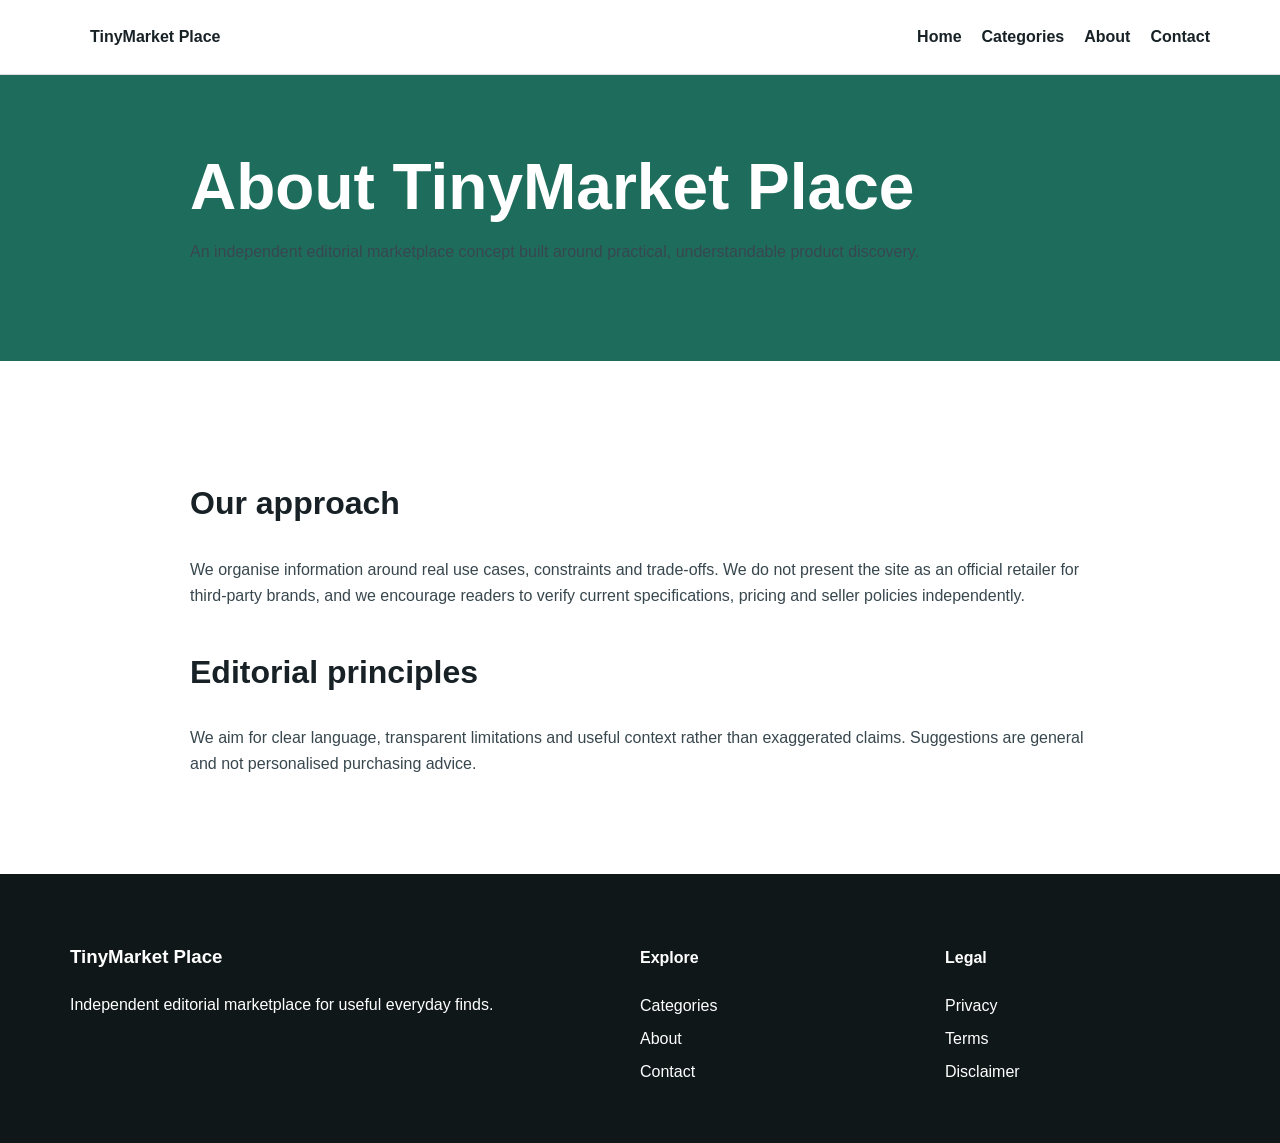
==== about.html @ 058a45a5 "Add files via upload" ====
<!doctype html><html lang="en"><head><meta charset="utf-8"><meta name="viewport" content="width=device-width,initial-scale=1">
<title>About | TinyMarket Place</title><meta name="description" content="TinyMarket Place editorial marketplace guides."><link rel="stylesheet" href="assets/css/style.css"></head><body>
<header><div class="shell nav"><a class="brand" href="index.html">TinyMarket Place</a><nav><a href="index.html">Home</a><a href="categories.html">Categories</a><a href="about.html">About</a><a href="contact.html">Contact</a></nav></div></header>
<main><section class='page-hero'><div class='shell prose'><h1>About TinyMarket Place</h1><p>An independent editorial marketplace concept built around practical, understandable product discovery.</p></div></section><section class='section'><div class='shell prose'><h2>Our approach</h2><p>We organise information around real use cases, constraints and trade-offs. We do not present the site as an official retailer for third-party brands, and we encourage readers to verify current specifications, pricing and seller policies independently.</p><h2>Editorial principles</h2><p>We aim for clear language, transparent limitations and useful context rather than exaggerated claims. Suggestions are general and not personalised purchasing advice.</p></div></section></main>
<footer><div class="shell footer-grid"><div><h3>TinyMarket Place</h3><p>Independent editorial marketplace for useful everyday finds.</p></div><div><h4>Explore</h4><a href="categories.html">Categories</a><a href="about.html">About</a><a href="contact.html">Contact</a></div><div><h4>Legal</h4><a href="privacy.html">Privacy</a><a href="terms.html">Terms</a><a href="disclaimer.html">Disclaimer</a></div></div></footer>
</body></html>
---- assets/css/style.css ----
body{margin:0;font-family:Arial,sans-serif;color:#172126;line-height:1.65}.shell{width:min(1140px,calc(100% - 40px));margin:auto}
header{position:sticky;top:0;background:#fff;border-bottom:1px solid #ddd;z-index:10}.nav{height:74px;display:flex;align-items:center;justify-content:space-between}
.brand{font-weight:800;text-decoration:none;color:#172126}.nav a{margin-left:20px;text-decoration:none;color:#172126;font-weight:700}
.hero,.page-hero{padding:80px 0}.hero{background:#f6f2e8}.page-hero{background:#1e6d5c;color:#fff}.hero-grid{display:grid;grid-template-columns:1fr 1fr;gap:50px;align-items:center}
h1{font-size:64px;line-height:1;margin:0 0 20px}h2{font-size:32px}.hero img,.card img{width:100%;object-fit:cover}.hero img{height:470px;border-radius:24px}
.section{padding:80px 0}.cards{display:grid;grid-template-columns:repeat(3,1fr);gap:20px}.card{border:1px solid #ddd;border-radius:20px;overflow:hidden}.card img{height:220px}.card div{padding:20px}
.btn{display:inline-block;background:#1e6d5c;color:#fff;text-decoration:none;padding:13px 20px;border-radius:999px;font-weight:800}.prose{max-width:900px}.prose p{color:#38474e}.prose h2{margin-top:36px}
footer{background:#101719;color:#fff;padding:50px 0}.footer-grid{display:grid;grid-template-columns:2fr 1fr 1fr;gap:40px}.footer-grid a{display:block;color:#fff;text-decoration:none;margin:7px 0}
@media(max-width:800px){.hero-grid,.cards,.footer-grid{grid-template-columns:1fr}h1{font-size:44px}.nav nav{display:none}}
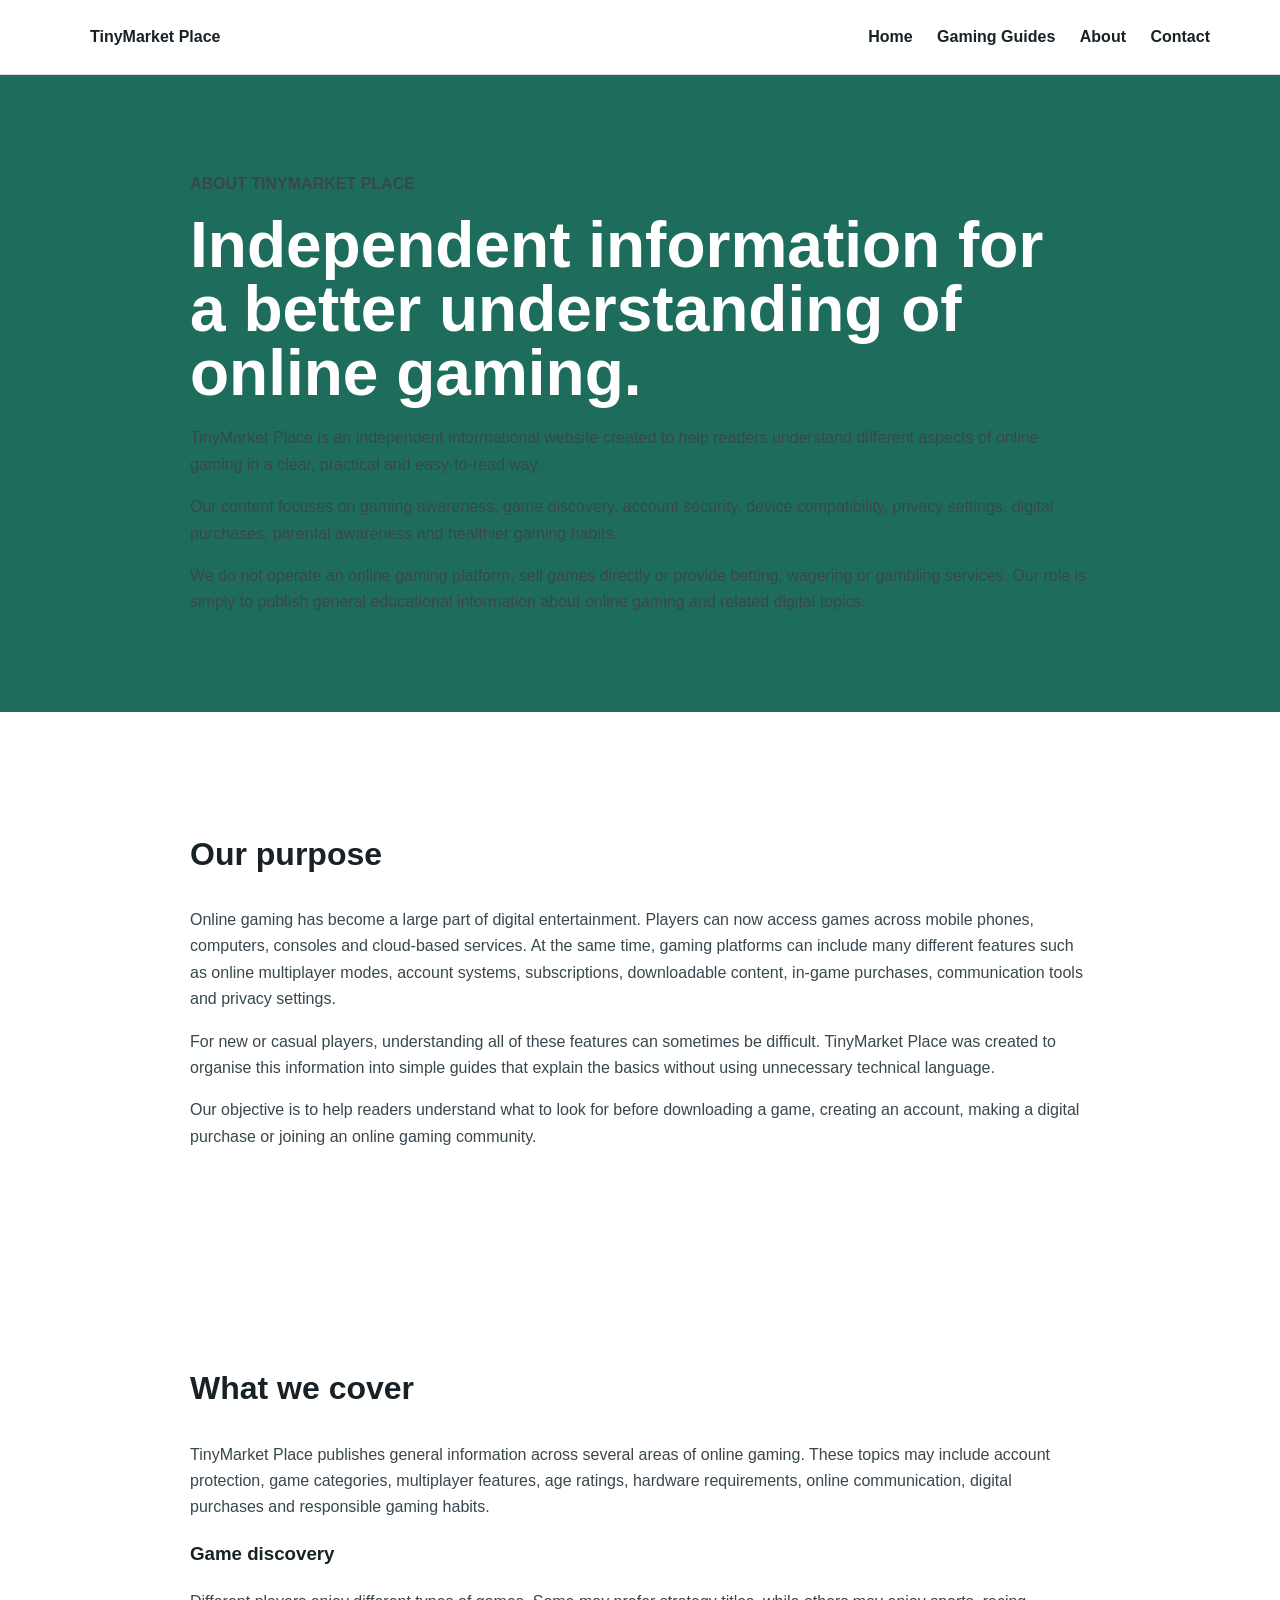
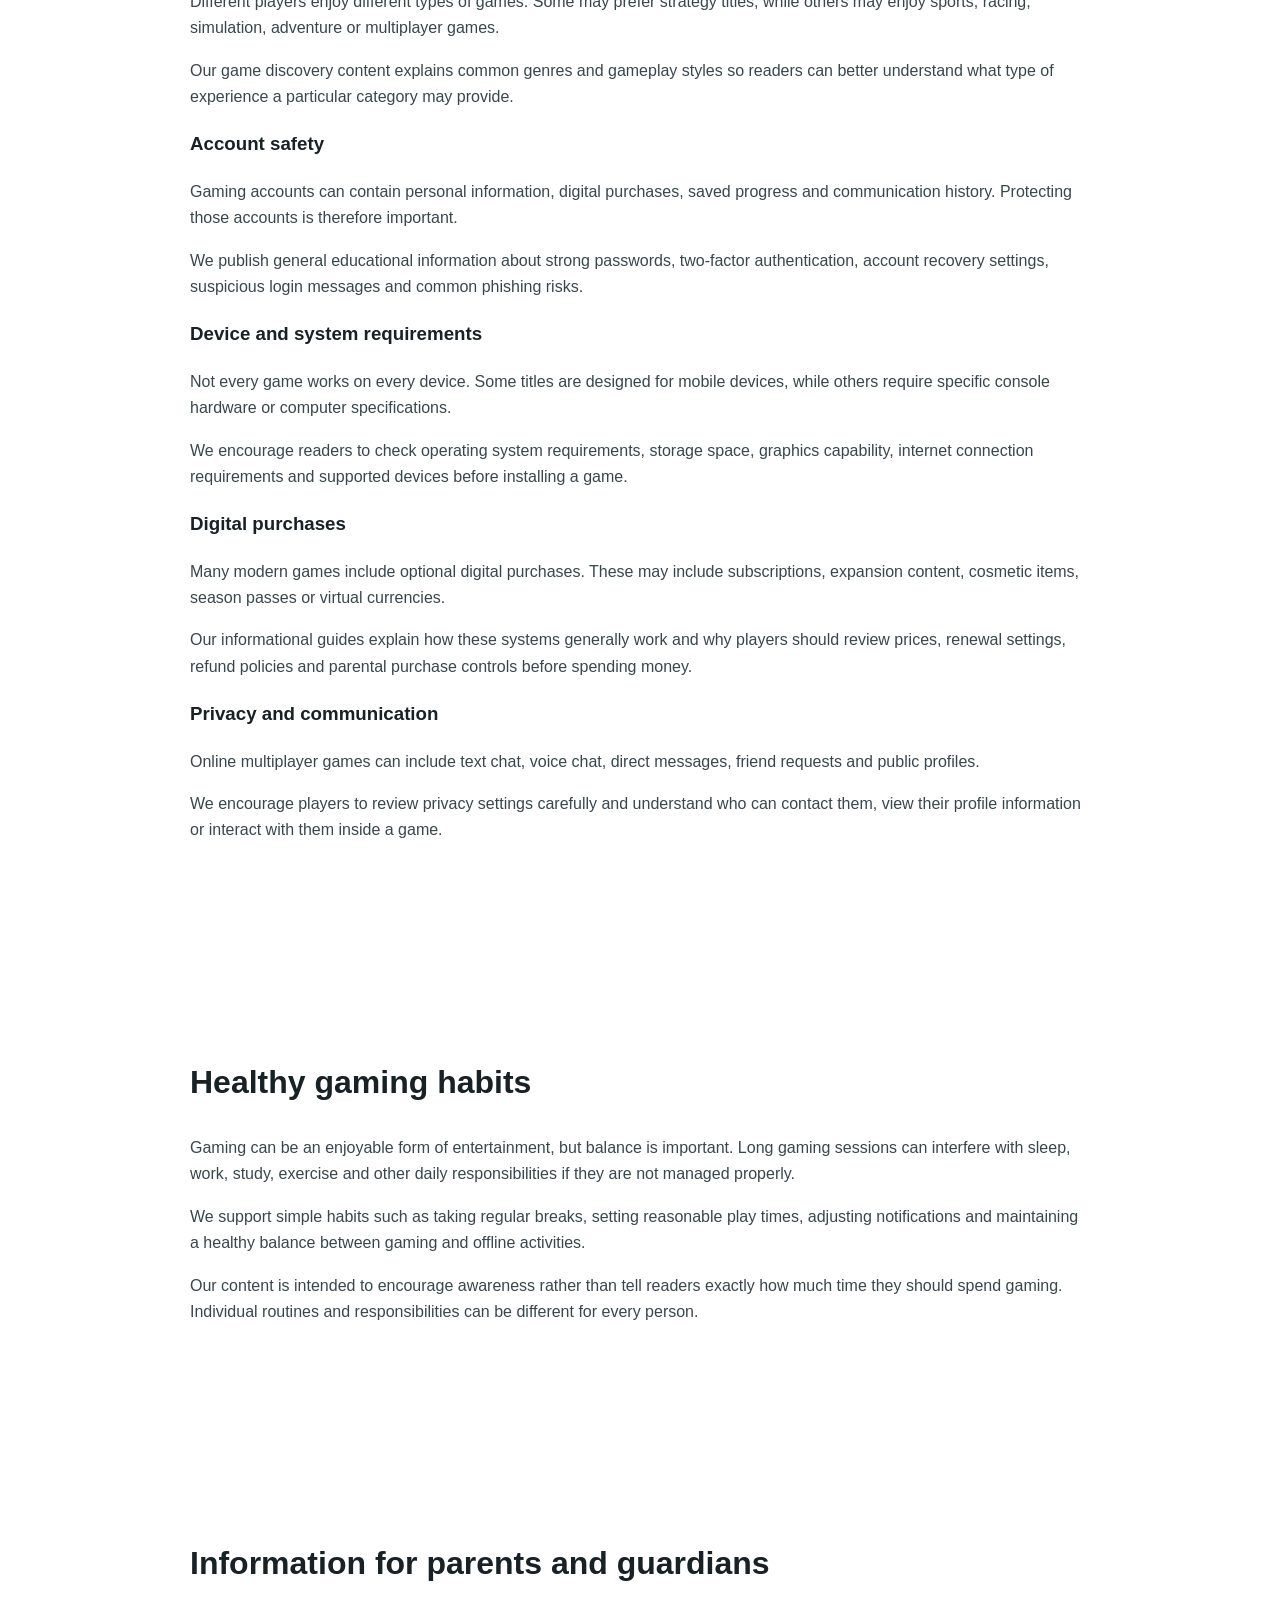
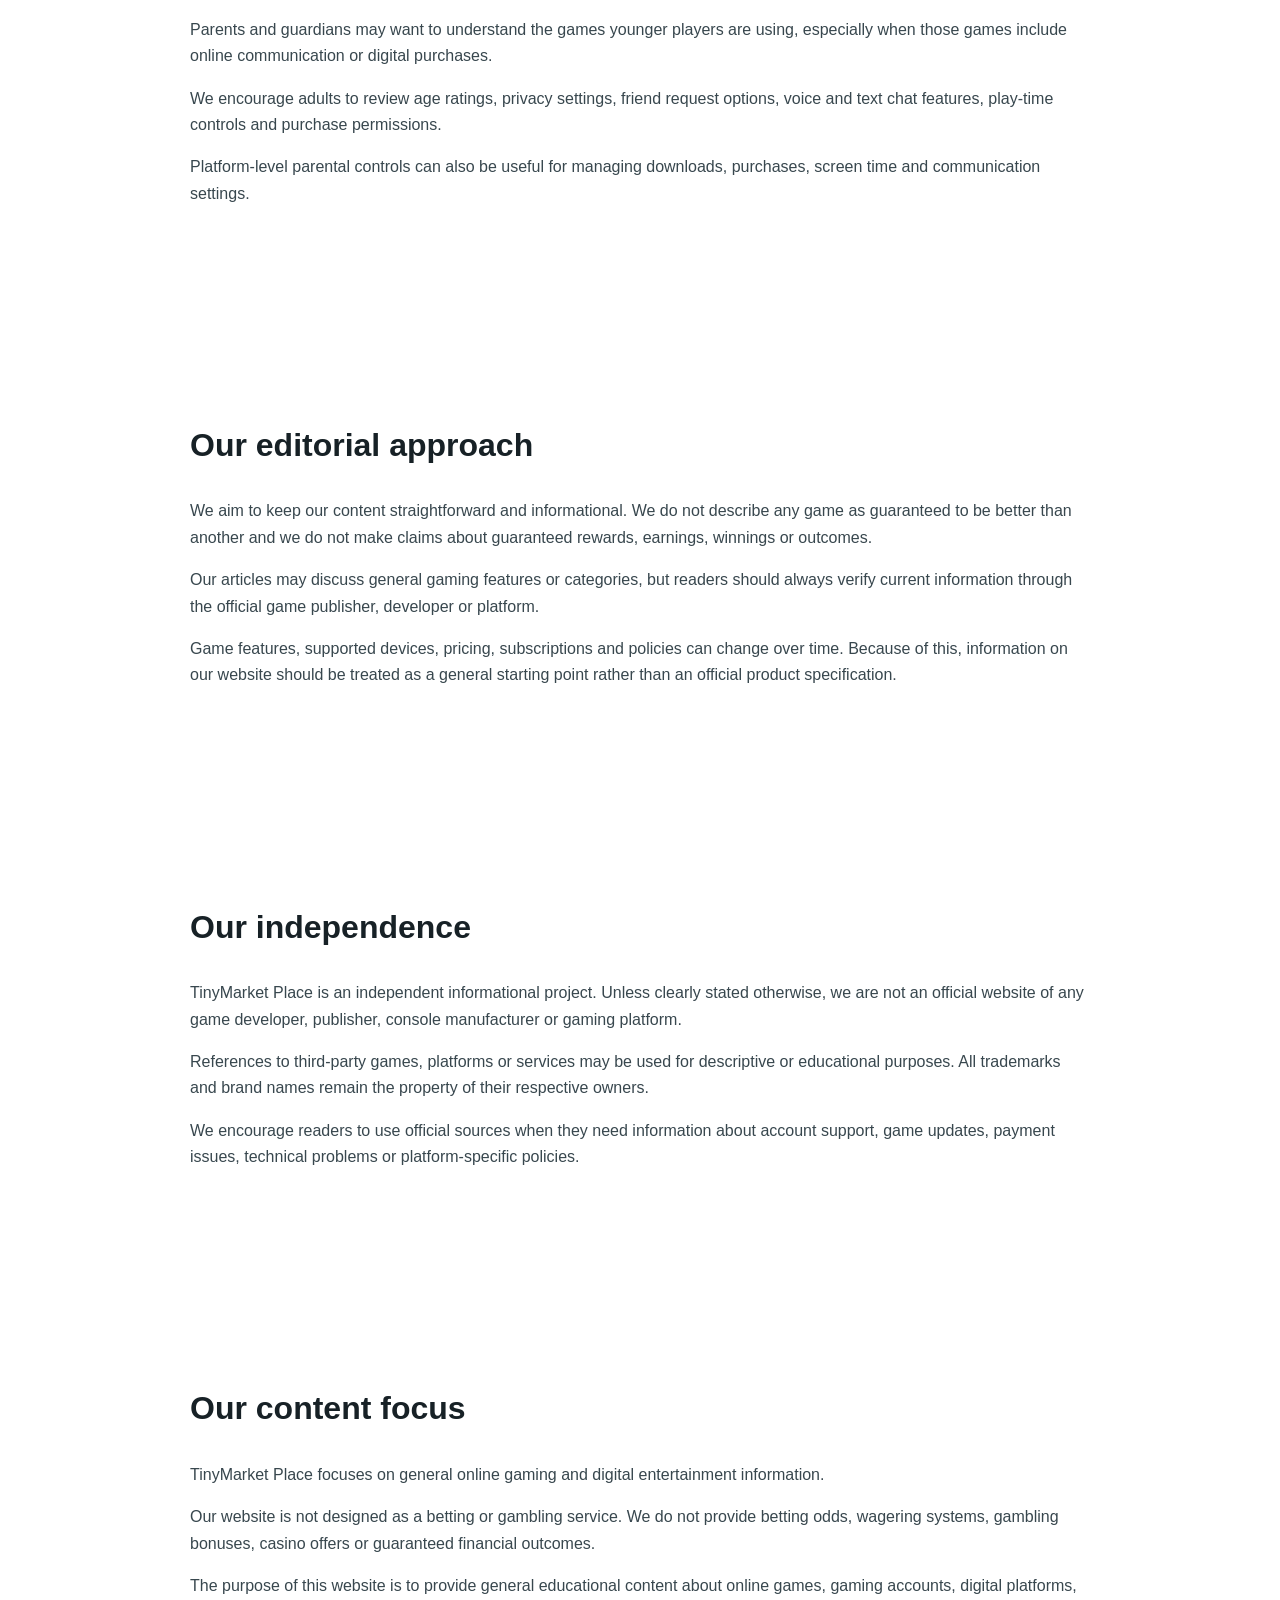
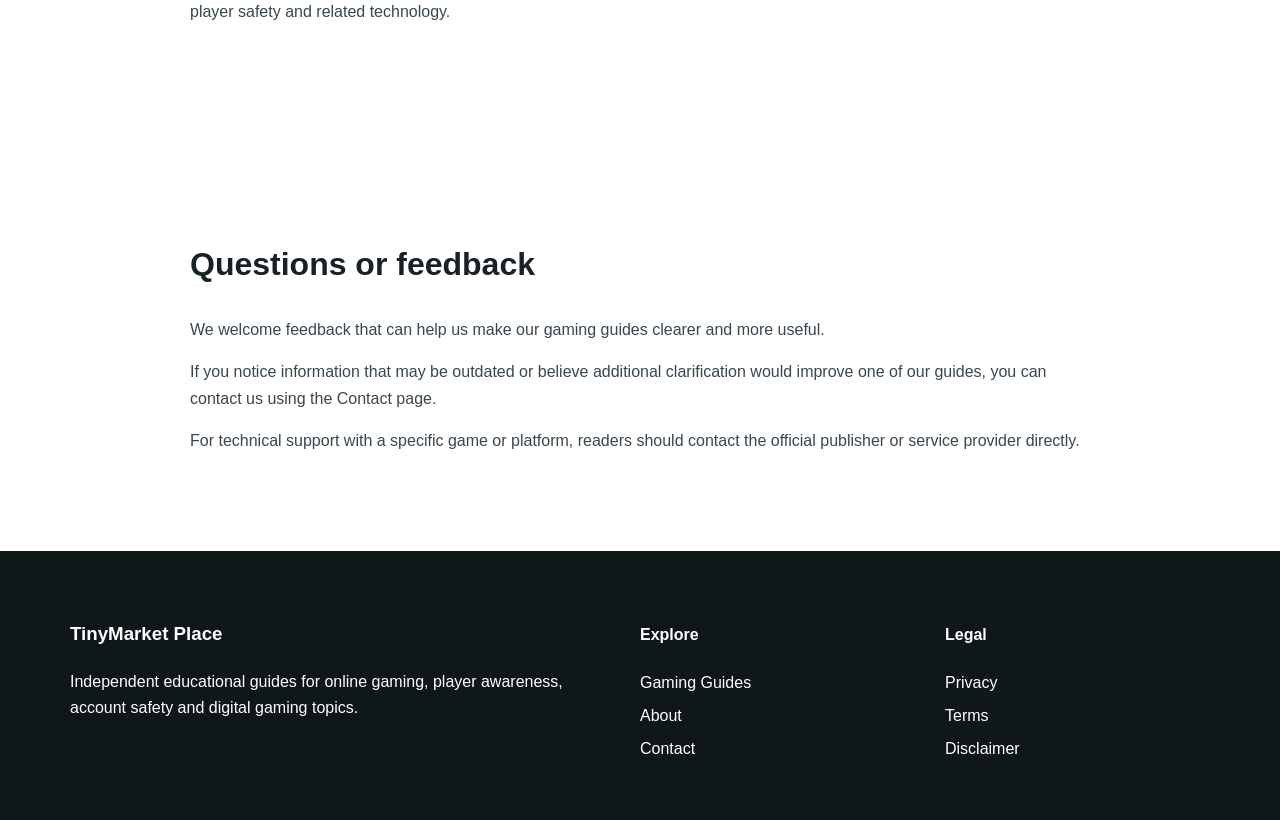
==== commit c0b5fb90: "Update about.html" ====
--- a/about.html
+++ b/about.html
@@ -1,6 +1,452 @@
-<!doctype html><html lang="en"><head><meta charset="utf-8"><meta name="viewport" content="width=device-width,initial-scale=1">
-<title>About | TinyMarket Place</title><meta name="description" content="TinyMarket Place editorial marketplace guides."><link rel="stylesheet" href="assets/css/style.css"></head><body>
-<header><div class="shell nav"><a class="brand" href="index.html">TinyMarket Place</a><nav><a href="index.html">Home</a><a href="categories.html">Categories</a><a href="about.html">About</a><a href="contact.html">Contact</a></nav></div></header>
-<main><section class='page-hero'><div class='shell prose'><h1>About TinyMarket Place</h1><p>An independent editorial marketplace concept built around practical, understandable product discovery.</p></div></section><section class='section'><div class='shell prose'><h2>Our approach</h2><p>We organise information around real use cases, constraints and trade-offs. We do not present the site as an official retailer for third-party brands, and we encourage readers to verify current specifications, pricing and seller policies independently.</p><h2>Editorial principles</h2><p>We aim for clear language, transparent limitations and useful context rather than exaggerated claims. Suggestions are general and not personalised purchasing advice.</p></div></section></main>
-<footer><div class="shell footer-grid"><div><h3>TinyMarket Place</h3><p>Independent editorial marketplace for useful everyday finds.</p></div><div><h4>Explore</h4><a href="categories.html">Categories</a><a href="about.html">About</a><a href="contact.html">Contact</a></div><div><h4>Legal</h4><a href="privacy.html">Privacy</a><a href="terms.html">Terms</a><a href="disclaimer.html">Disclaimer</a></div></div></footer>
-</body></html>+<!doctype html>
+<html lang="en">
+<head>
+  <meta charset="utf-8">
+  <meta name="viewport" content="width=device-width,initial-scale=1">
+
+  <title>About | TinyMarket Place</title>
+
+  <meta
+    name="description"
+    content="Learn about TinyMarket Place, an independent informational website focused on online gaming awareness, game discovery, account safety, privacy, digital purchases and healthy gaming habits."
+  >
+
+  <link rel="stylesheet" href="assets/css/style.css">
+</head>
+
+<body>
+
+<header>
+  <div class="shell nav">
+
+    <a class="brand" href="index.html">
+      TinyMarket Place
+    </a>
+
+    <nav>
+      <a href="index.html">Home</a>
+      <a href="categories.html">Gaming Guides</a>
+      <a href="about.html">About</a>
+      <a href="contact.html">Contact</a>
+    </nav>
+
+  </div>
+</header>
+
+
+<main>
+
+  <!-- PAGE HERO -->
+  <section class="page-hero">
+    <div class="shell prose">
+
+      <p><b>ABOUT TINYMARKET PLACE</b></p>
+
+      <h1>
+        Independent information for a better understanding of online gaming.
+      </h1>
+
+      <p>
+        TinyMarket Place is an independent informational website created to
+        help readers understand different aspects of online gaming in a clear,
+        practical and easy-to-read way.
+      </p>
+
+      <p>
+        Our content focuses on gaming awareness, game discovery, account
+        security, device compatibility, privacy settings, digital purchases,
+        parental awareness and healthier gaming habits.
+      </p>
+
+      <p>
+        We do not operate an online gaming platform, sell games directly or
+        provide betting, wagering or gambling services. Our role is simply to
+        publish general educational information about online gaming and related
+        digital topics.
+      </p>
+
+    </div>
+  </section>
+
+
+  <!-- OUR PURPOSE -->
+  <section class="section">
+    <div class="shell prose">
+
+      <h2>
+        Our purpose
+      </h2>
+
+      <p>
+        Online gaming has become a large part of digital entertainment.
+        Players can now access games across mobile phones, computers, consoles
+        and cloud-based services. At the same time, gaming platforms can include
+        many different features such as online multiplayer modes, account
+        systems, subscriptions, downloadable content, in-game purchases,
+        communication tools and privacy settings.
+      </p>
+
+      <p>
+        For new or casual players, understanding all of these features can
+        sometimes be difficult. TinyMarket Place was created to organise this
+        information into simple guides that explain the basics without using
+        unnecessary technical language.
+      </p>
+
+      <p>
+        Our objective is to help readers understand what to look for before
+        downloading a game, creating an account, making a digital purchase or
+        joining an online gaming community.
+      </p>
+
+    </div>
+  </section>
+
+
+  <!-- WHAT WE COVER -->
+  <section class="section">
+    <div class="shell prose">
+
+      <h2>
+        What we cover
+      </h2>
+
+      <p>
+        TinyMarket Place publishes general information across several areas of
+        online gaming. These topics may include account protection, game
+        categories, multiplayer features, age ratings, hardware requirements,
+        online communication, digital purchases and responsible gaming habits.
+      </p>
+
+      <h3>
+        Game discovery
+      </h3>
+
+      <p>
+        Different players enjoy different types of games. Some may prefer
+        strategy titles, while others may enjoy sports, racing, simulation,
+        adventure or multiplayer games.
+      </p>
+
+      <p>
+        Our game discovery content explains common genres and gameplay styles so
+        readers can better understand what type of experience a particular
+        category may provide.
+      </p>
+
+
+      <h3>
+        Account safety
+      </h3>
+
+      <p>
+        Gaming accounts can contain personal information, digital purchases,
+        saved progress and communication history. Protecting those accounts is
+        therefore important.
+      </p>
+
+      <p>
+        We publish general educational information about strong passwords,
+        two-factor authentication, account recovery settings, suspicious login
+        messages and common phishing risks.
+      </p>
+
+
+      <h3>
+        Device and system requirements
+      </h3>
+
+      <p>
+        Not every game works on every device. Some titles are designed for
+        mobile devices, while others require specific console hardware or
+        computer specifications.
+      </p>
+
+      <p>
+        We encourage readers to check operating system requirements, storage
+        space, graphics capability, internet connection requirements and
+        supported devices before installing a game.
+      </p>
+
+
+      <h3>
+        Digital purchases
+      </h3>
+
+      <p>
+        Many modern games include optional digital purchases. These may include
+        subscriptions, expansion content, cosmetic items, season passes or
+        virtual currencies.
+      </p>
+
+      <p>
+        Our informational guides explain how these systems generally work and
+        why players should review prices, renewal settings, refund policies and
+        parental purchase controls before spending money.
+      </p>
+
+
+      <h3>
+        Privacy and communication
+      </h3>
+
+      <p>
+        Online multiplayer games can include text chat, voice chat, direct
+        messages, friend requests and public profiles.
+      </p>
+
+      <p>
+        We encourage players to review privacy settings carefully and understand
+        who can contact them, view their profile information or interact with
+        them inside a game.
+      </p>
+
+    </div>
+  </section>
+
+
+  <!-- HEALTHY GAMING -->
+  <section class="section">
+    <div class="shell prose">
+
+      <h2>
+        Healthy gaming habits
+      </h2>
+
+      <p>
+        Gaming can be an enjoyable form of entertainment, but balance is
+        important. Long gaming sessions can interfere with sleep, work, study,
+        exercise and other daily responsibilities if they are not managed
+        properly.
+      </p>
+
+      <p>
+        We support simple habits such as taking regular breaks, setting
+        reasonable play times, adjusting notifications and maintaining a
+        healthy balance between gaming and offline activities.
+      </p>
+
+      <p>
+        Our content is intended to encourage awareness rather than tell readers
+        exactly how much time they should spend gaming. Individual routines and
+        responsibilities can be different for every person.
+      </p>
+
+    </div>
+  </section>
+
+
+  <!-- PARENTS -->
+  <section class="section">
+    <div class="shell prose">
+
+      <h2>
+        Information for parents and guardians
+      </h2>
+
+      <p>
+        Parents and guardians may want to understand the games younger players
+        are using, especially when those games include online communication or
+        digital purchases.
+      </p>
+
+      <p>
+        We encourage adults to review age ratings, privacy settings, friend
+        request options, voice and text chat features, play-time controls and
+        purchase permissions.
+      </p>
+
+      <p>
+        Platform-level parental controls can also be useful for managing
+        downloads, purchases, screen time and communication settings.
+      </p>
+
+    </div>
+  </section>
+
+
+  <!-- EDITORIAL PRINCIPLES -->
+  <section class="section">
+    <div class="shell prose">
+
+      <h2>
+        Our editorial approach
+      </h2>
+
+      <p>
+        We aim to keep our content straightforward and informational. We do not
+        describe any game as guaranteed to be better than another and we do not
+        make claims about guaranteed rewards, earnings, winnings or outcomes.
+      </p>
+
+      <p>
+        Our articles may discuss general gaming features or categories, but
+        readers should always verify current information through the official
+        game publisher, developer or platform.
+      </p>
+
+      <p>
+        Game features, supported devices, pricing, subscriptions and policies
+        can change over time. Because of this, information on our website should
+        be treated as a general starting point rather than an official product
+        specification.
+      </p>
+
+    </div>
+  </section>
+
+
+  <!-- INDEPENDENCE -->
+  <section class="section">
+    <div class="shell prose">
+
+      <h2>
+        Our independence
+      </h2>
+
+      <p>
+        TinyMarket Place is an independent informational project. Unless clearly
+        stated otherwise, we are not an official website of any game developer,
+        publisher, console manufacturer or gaming platform.
+      </p>
+
+      <p>
+        References to third-party games, platforms or services may be used for
+        descriptive or educational purposes. All trademarks and brand names
+        remain the property of their respective owners.
+      </p>
+
+      <p>
+        We encourage readers to use official sources when they need information
+        about account support, game updates, payment issues, technical problems
+        or platform-specific policies.
+      </p>
+
+    </div>
+  </section>
+
+
+  <!-- NO BETTING -->
+  <section class="section">
+    <div class="shell prose">
+
+      <h2>
+        Our content focus
+      </h2>
+
+      <p>
+        TinyMarket Place focuses on general online gaming and digital
+        entertainment information.
+      </p>
+
+      <p>
+        Our website is not designed as a betting or gambling service. We do not
+        provide betting odds, wagering systems, gambling bonuses, casino offers
+        or guaranteed financial outcomes.
+      </p>
+
+      <p>
+        The purpose of this website is to provide general educational content
+        about online games, gaming accounts, digital platforms, player safety
+        and related technology.
+      </p>
+
+    </div>
+  </section>
+
+
+  <!-- CONTACT -->
+  <section class="section">
+    <div class="shell prose">
+
+      <h2>
+        Questions or feedback
+      </h2>
+
+      <p>
+        We welcome feedback that can help us make our gaming guides clearer and
+        more useful.
+      </p>
+
+      <p>
+        If you notice information that may be outdated or believe additional
+        clarification would improve one of our guides, you can contact us using
+        the Contact page.
+      </p>
+
+      <p>
+        For technical support with a specific game or platform, readers should
+        contact the official publisher or service provider directly.
+      </p>
+
+    </div>
+  </section>
+
+</main>
+
+
+<footer>
+
+  <div class="shell footer-grid">
+
+    <div>
+
+      <h3>
+        TinyMarket Place
+      </h3>
+
+      <p>
+        Independent educational guides for online gaming, player awareness,
+        account safety and digital gaming topics.
+      </p>
+
+    </div>
+
+
+    <div>
+
+      <h4>
+        Explore
+      </h4>
+
+      <a href="categories.html">
+        Gaming Guides
+      </a>
+
+      <a href="about.html">
+        About
+      </a>
+
+      <a href="contact.html">
+        Contact
+      </a>
+
+    </div>
+
+
+    <div>
+
+      <h4>
+        Legal
+      </h4>
+
+      <a href="privacy.html">
+        Privacy
+      </a>
+
+      <a href="terms.html">
+        Terms
+      </a>
+
+      <a href="disclaimer.html">
+        Disclaimer
+      </a>
+
+    </div>
+
+  </div>
+
+</footer>
+
+</body>
+</html>
